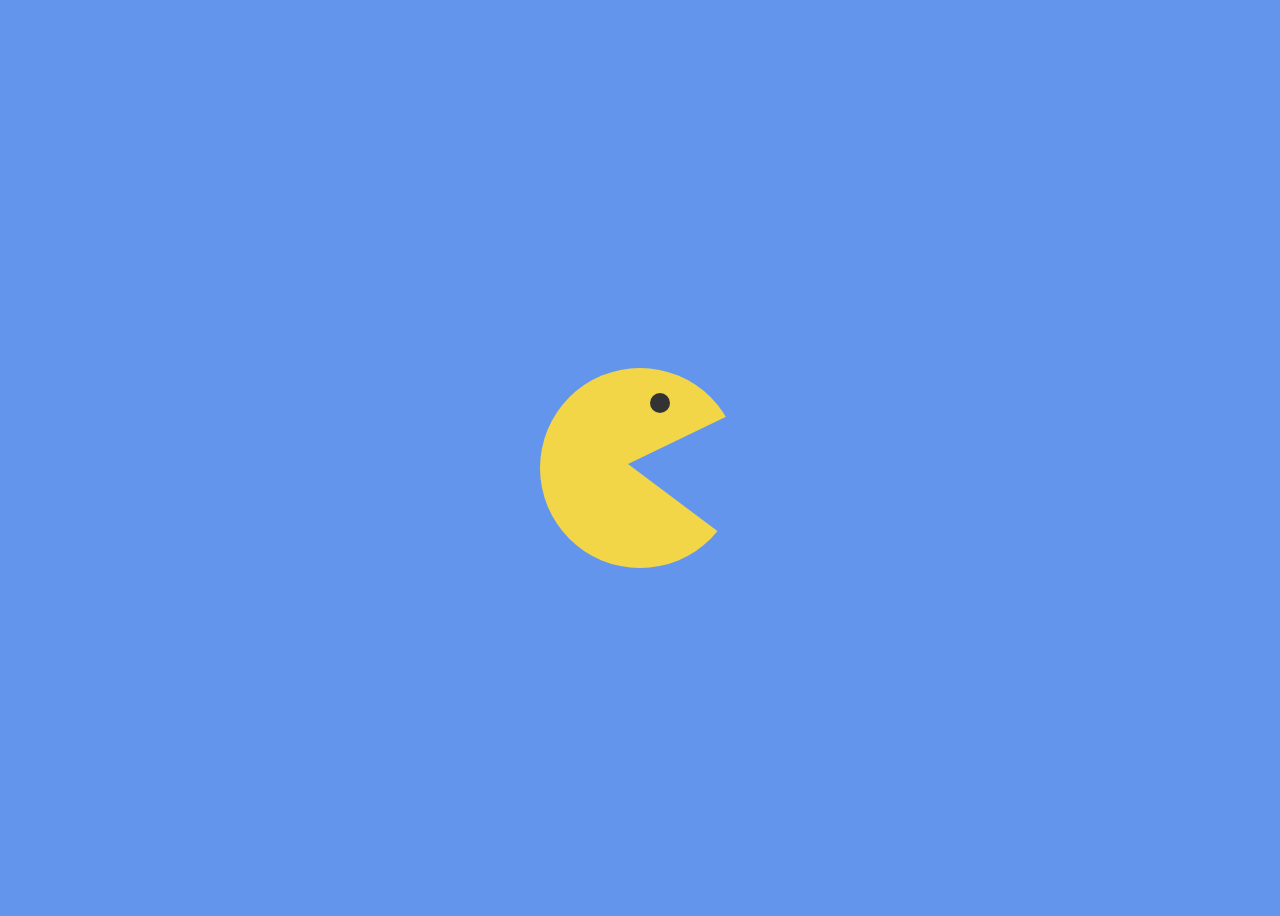
==== Pacman/index.html @ d9aa4df8 "css loader" ====
<!DOCTYPE html>
<html lang="en">
  <head>
    <meta charset="UTF-8" />
    <meta name="viewport" content="width=device-width, initial-scale=1.0" />
    <title>Pac-Man Animation | upCoding</title>
    <style>
      body {
        display: flex;
        align-items: center;
        justify-content: center;
        height: 100vh;
        background-color: cornflowerblue;
      }
      .pacman {
        width: 200px;
        height: 200px;
        border-radius: 50%;
        background: #f2d648;
        position: relative;
        margin-top: 20px;
      }

      .pacman-eye {
        position: absolute;
        width: 20px;
        height: 20px;
        border-radius: 50%;
        top: 25px;
        right: 70px;
        background: #333333;
      }

      .pac-man-mouth {
        background: cornflowerblue;
        position: absolute;
        width: 100%;
        height: 100%;
        clip-path: polygon(100% 90%, 44% 48%, 100% 21%);

        animation: eat 0.5s infinite;
      }
      @keyframes eat {
        0% {
          clip-path: polygon(100% 90%, 44% 48%, 100% 37%);
        }
        25% {
          clip-path: polygon(100% 76%, 44% 48%, 100% 59%);
        }
        50% {
          clip-path: polygon(100% 66%, 44% 48%, 100% 69%);
        }
        75% {
          clip-path: polygon(100% 75%, 44% 48%, 100% 45%);
        }
        100% {
          clip-path: polygon(100% 90%, 44% 48%, 100% 37%);
        }
      }
    </style>
  </head>
  <body>
    <div class="pacman">
      <div class="pacman-eye"></div>
      <div class="pac-man-mouth"></div>
    </div>

    <script>
      //   const pacMan = document.querySelector(".pac-man");

      //   setInterval(() => {
      //     if (pacMan.classList.contains("open")) {
      //       pacMan.classList.remove("open");
      //     } else {
      //       pacMan.classList.add("open");
      //     }
      //   }, 200);
    </script>
  </body>
</html>
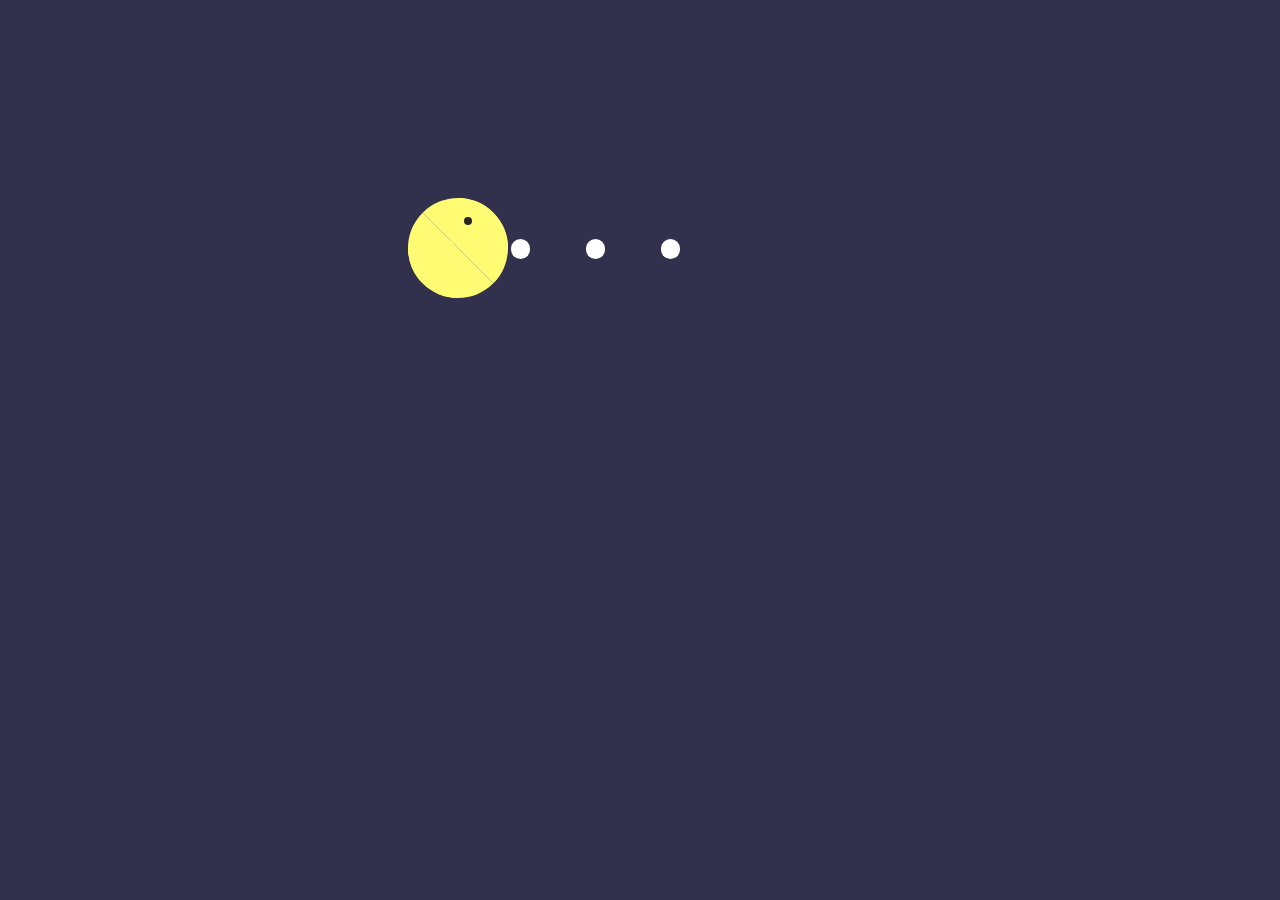
==== commit 7e57ef61: "pacman" ====
--- a/Pacman/index.html
+++ b/Pacman/index.html
@@ -4,77 +4,126 @@
     <meta charset="UTF-8" />
     <meta name="viewport" content="width=device-width, initial-scale=1.0" />
     <title>Pac-Man Animation | upCoding</title>
+
     <style>
       body {
+        background-color: #31304d;
+      }
+
+      .pacman {
         display: flex;
         align-items: center;
-        justify-content: center;
-        height: 100vh;
-        background-color: cornflowerblue;
-      }
-      .pacman {
-        width: 200px;
-        height: 200px;
-        border-radius: 50%;
-        background: #f2d648;
-        position: relative;
-        margin-top: 20px;
+        margin-left: 400px;
+        height: 50vh;
+        width: 300px;
+        overflow: hidden;
       }
 
-      .pacman-eye {
-        position: absolute;
-        width: 20px;
-        height: 20px;
-        border-radius: 50%;
-        top: 25px;
-        right: 70px;
-        background: #333333;
+      .face {
+        position: relative;
+        z-index: 1;
       }
 
-      .pac-man-mouth {
-        background: cornflowerblue;
+      .face::before,
+      .face::after {
+        content: "";
+        display: block;
         position: absolute;
+        top: -35px;
+        border-radius: 50%;
+        height: 0px;
+        width: 0px;
+      }
+
+      .face::before {
+        border: 50px solid #fffb73;
+        border-left-color: transparent;
+        border-bottom-color: transparent;
+        animation: top 0.5s ease infinite;
+      }
+
+      .face::after {
+        border: 50px solid #fffb73;
+        border-right-color: transparent;
+        border-top-color: transparent;
+        animation: bottom 0.5s ease infinite;
+      }
+
+      @keyframes top {
+        0%,
+        100% {
+          transform: rotate(-50deg);
+        }
+        50% {
+          transform: rotate(-90deg);
+        }
+      }
+
+      @keyframes bottom {
+        0%,
+        100% {
+          transform: rotate(-35deg);
+        }
+
+        50% {
+          transform: rotate(0deg);
+        }
+      }
+
+      .eye {
+        position: absolute;
+        width: 8px;
+        height: 8px;
+        top: -1rem;
+        left: 3.5rem;
+        border-radius: 50%;
+        background-color: #252525;
+        z-index: 2;
+      }
+
+      .food {
+        display: flex;
+        justify-content: space-around;
         width: 100%;
-        height: 100%;
-        clip-path: polygon(100% 90%, 44% 48%, 100% 21%);
+        margin-top: 2rem;
+        animation: eat 0.4s linear infinite;
+      }
 
-        animation: eat 0.5s infinite;
+      .food::before {
+        background: #fff;
+        border-radius: 50%;
+        content: "";
+        height: 1.2rem;
+        width: 1.2rem;
       }
+
       @keyframes eat {
         0% {
-          clip-path: polygon(100% 90%, 44% 48%, 100% 37%);
+          transform: translateX(50%);
         }
-        25% {
-          clip-path: polygon(100% 76%, 44% 48%, 100% 59%);
-        }
-        50% {
-          clip-path: polygon(100% 66%, 44% 48%, 100% 69%);
-        }
-        75% {
-          clip-path: polygon(100% 75%, 44% 48%, 100% 45%);
-        }
+
         100% {
-          clip-path: polygon(100% 90%, 44% 48%, 100% 37%);
+          transform: translateX(-50%);
         }
       }
     </style>
   </head>
   <body>
+
+
+
     <div class="pacman">
-      <div class="pacman-eye"></div>
-      <div class="pac-man-mouth"></div>
+      <div class="face">
+        <div class="eye"></div>
+      </div>
+      <div class="food"></div>
+      <div class="food"></div>
+      <div class="food"></div>
+      <div class="food"></div>
     </div>
 
-    <script>
-      //   const pacMan = document.querySelector(".pac-man");
 
-      //   setInterval(() => {
-      //     if (pacMan.classList.contains("open")) {
-      //       pacMan.classList.remove("open");
-      //     } else {
-      //       pacMan.classList.add("open");
-      //     }
-      //   }, 200);
-    </script>
+
+    
   </body>
 </html>
